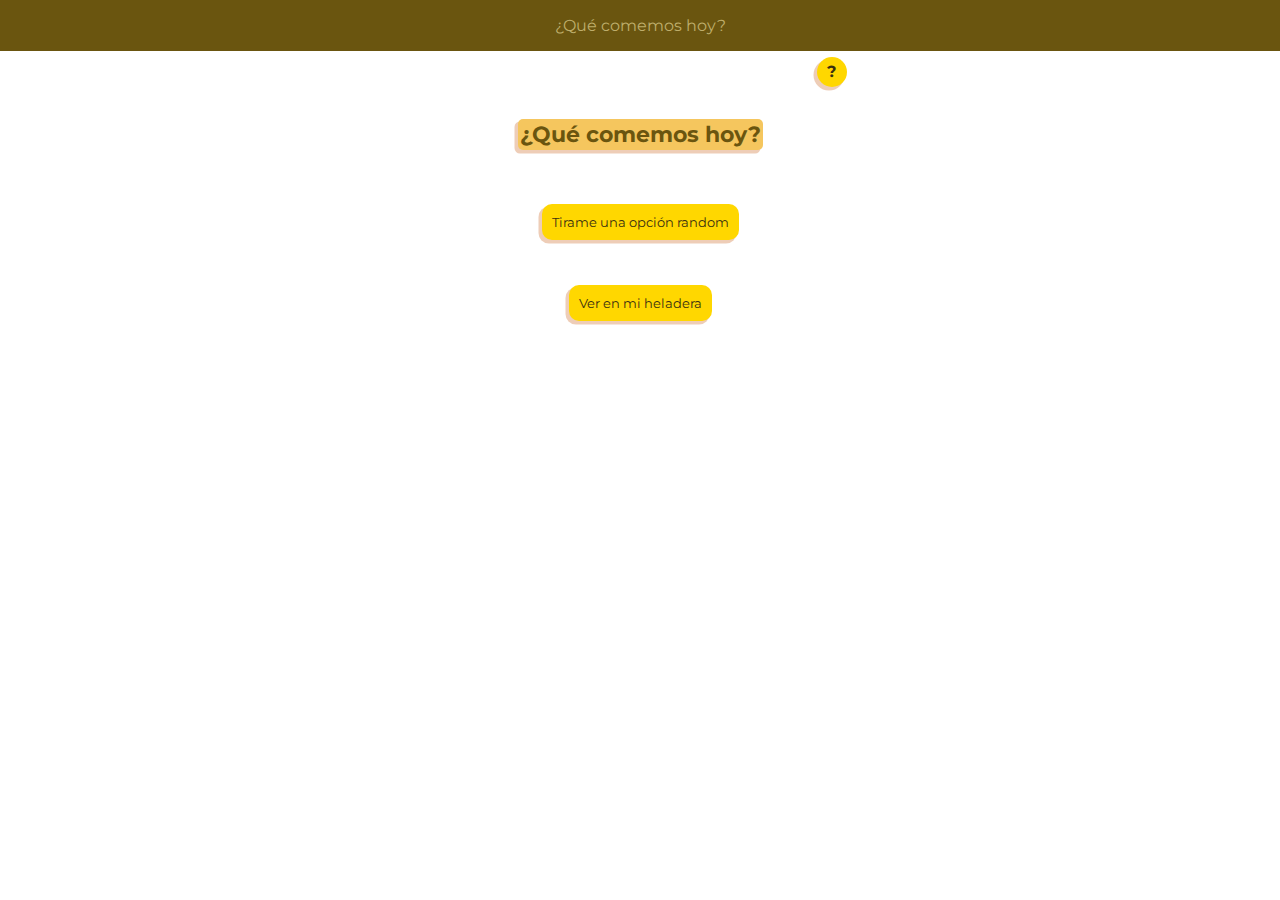
==== public/index.html @ 899794cb "version 1 , faltan ajustes" ====
<!DOCTYPE html>
<html lang="en">
  <head>
    <meta charset="UTF-8" />
    <meta http-equiv="X-UA-Compatible" content="IE=edge" />
    <meta name="viewport" content="width=device-width, initial-scale=1.0" />
    <title>¿Qué comemos hoy?</title>

    <link rel="preconnect" href="https://fonts.googleapis.com">
<link rel="preconnect" href="https://fonts.gstatic.com" crossorigin>
<link href="https://fonts.googleapis.com/css2?family=Montserrat:ital,wght@0,100;0,300;0,500;1,100&display=swap" rel="stylesheet">
    <link rel="stylesheet" href="/css/style.css" />

  </head>
  <body>
    <header>
      <div>
        <p id="paginaInicio">¿Qué comemos hoy?</p>
      </div>
    </header>
    <section class="contenedor" id="inicio">  
      <div>
        <p id="ayuda" class="boton">?</p>
      </div>
      <div id="muestraAyuda">
        <p>¿Qué comemos hoy? es una web app para ayudarte a decidir qué cocinar cuando no querés pensar más por el día de hoy. Es una buena opción para cuando volvés con cansancio y tarde a casa y no querés pedir delivery. <br>
        <button class="boton" id="cerrarAyuda">Cerrar</button></p>
      </div>
      <div class="main">
        <h1 class="titulo">¿Qué comemos hoy?</h1>
        <button class="boton" id="random" type="submit">
          Tirame una opción random
        </button>
        <button class="boton" id="heladera" type="submit">
          Ver en mi heladera
        </button>
      </div>
    </section>
    <section class="contenedor" id="paginaComidas">
      <div id="paginaRecetas">
        <h3 id="plato">Algo rico</h3>
        <div class="listadosIngredientes">
          <div class="listadoPrincipal">
            <p>Ingredientes plato principal </p>
            <ul id="opcionales"></ul>
            <!-- <p id="verRecetaP"></p> -->
          </div>
          <div class="listadoAcompañamiento">
            <p>Ingredientes acompañamiento</p>
            <ul id="ingredientes"></ul>
          </div>
        </div>
      </div>
      <div class="botones">
        <button id="otroRandom" type="submit" class="boton">
          otra opción
        </button>
        <button id="otroPlato" type="submit" class="boton">otra opción</button>
        <button class="boton" id="volver" type="submit">Volver</button>
      </div>
    </section>
    <section id="paginaHeladera">
      <div class="heladera">
        <h4 class="tituloHeladera">¿Qué tengo en mi heladera?</h4>
        <label
          ><input type="text" placeholder="Producto1" id="producto1"
        /></label>

        <label
          ><input type="text" placeholder="Producto2" id="producto2"
        /></label>
        <p id="validacion">
          Por favor, escribí dos productos que tengas en la heladera
        </p>
        <div id="ups">
          <p>Ups... todavía no tengo platos con esos ingrediente :(</p>
        </div>
      </div>
      <div class="botones">
        <button type="submit" id="verComidas" class="boton">Ver comidas</button>
        <div class="checkbox">
          <span><input type="checkbox" />Vegano</span>
          <span><input type="checkbox" />Vegetariano</span>
          <span><input type="checkbox" />Celíaco</span>
        </div>
      </div>
    </section>

    <script src="/js/script.js"></script>
    <script src="/js/comidas.js"></script>
  </body>
</html>
---- css/style.css ----
:root{
    --color-cafe:#6a550f;
    --color-dorado:gold;
    --color-fondo:#f5c65e;
    --color-beige:#beae6b;
    --color-cafe-oscuro:#3a3010;
    --color--naranja:#eb730a;
    --sombra-relieve:-3px 3px 0.5px 0.5px rgb(221, 155, 111, 0.5);
}
*{
    font-family: 'Montserrat', sans-serif;
    color: var(--color-cafe-oscuro);
}
.contenedor{
    max-width: 425px;
    margin: 0 auto;
    box-sizing: border-box;
    display: flex;
    flex-direction: column;
    position: relative;
}
body{
    background-image: url(/images/patron_comida.JPeG);
    background-size: 500px;
    background-position: fixed;
    margin: 0;
    padding: 0;
    cursor: default;
    position: relative;
}
#ayuda{
    display: block;
    cursor: pointer;
    font-weight: bold;
    height: 10px;
    padding: 5px 10px 15px;
    width: 10px;
    float: right;
    border-radius: 50%;
}
#muestraAyuda{
    display: none;
    text-align: center;
    height: 40vh;
    width: 100%;
    position: absolute;
}
#muestraAyuda p{
    
    border: solid 1px;
    border-radius: 20px;
    background-color: var(--color-fondo);
    width: 220px;
    padding: 30px;
    margin: 30px auto;
}
header{
    display: flex;
    flex-direction: row;
    width: 100%;
    justify-content: space-between;
    background: var(--color-cafe);
    margin: 0;
    padding: 0;
    box-sizing: border-box;
    cursor: default;
}
header div{
    margin: 0 auto;
}
header p{
    padding: 0 10px;
    color: var(--color-beige);
}
.tituloHeladera{
    text-align: center;
    margin-top: 20px;
    padding: 0;
    color: #3a3010;
    background-color: var(--color-fondo);
}
.main{
    display: flex;
    flex-direction: column;
    width: 250px;
    height: 250px;
    justify-content: space-around;
    align-items: center;
    align-content: space-around;
    box-sizing: border-box;
    cursor: default;
    box-sizing: border-box;
    margin: 0 auto;
}

#paginaHeladera{
    display: none;
    position: relative;
}
.heladera{
    display: flex;
    height: 60vh;
    flex-direction: column;
    width: 100%;
    align-items: center;
}
label{
    padding: 10px;
}
.boton{
    padding: 10px;
    margin: 6px;
    background-color: var(--color-dorado);
    color: var(--color-cafe-oscuro);
    border: none;
    border-radius: 10px;
    box-shadow: var(--sombra-relieve);
    cursor: pointer;
}
.botones{
    display: flex;
    flex-direction: row;
    width: 70%;
    justify-content: space-around;
    align-items: flex-end;
    margin: 0 auto;
}
h1{
    color: var(--color-cafe);
    font-size: 22px;
    background: var(--color-fondo);
    border-radius: 5px;
    padding: 2px;
    box-shadow: var(--sombra-relieve);
    margin-top: 10px;
}

.listadosIngredientes{
    display: flex;
    width: 100%;
    flex-direction: column;
    font-size: 13px;
    justify-content: space-around;
    height: 42vh;
    box-sizing: border-box;
    padding-left: 15px;
}
.listadosIngredientes ul li{
    padding-left: 5px;
    list-style: circle;
}
.listadosIngredientes p{
    margin: 5px 0;
}
.listadosIngredientes ul{
    margin:7px 0;
}

.recetas{
    display: flex;
    width: 100%;
    flex-direction: row;
    font-size: 13px;
    justify-content: space-around;
    height: 60vh;
}
.checkbox{
    display: flex;
    flex-direction: column;
    box-sizing: border-box;
    display: none;
}
#paginaComidas{
    display: none;
    height: 90vh;
    background: url(/images/fondo_recetas_ok3.png);
    background-size: 365px;
    background-position:center;
    background-position-y: -15px;
    justify-content: space-around
}
#paginaRecetas{
    display: flex;
    box-sizing: border-box;
    flex-direction: column;
    position: relative;
    width: 240px;
    margin: 0 auto;
}
#validacion{
    display: none;
    width: 200px;
    text-align: center;
    color: #3a3010;
    font-size: 14px;
    background-color: var(--color-fondo);
}
#plato{
    box-sizing: border-box;
    text-align: center;
    white-space: initial;
    font-size: 16px;
    margin-top: 45px;
    margin-bottom: 10px;
    padding-right: 10px;
}
#verRecetaP{
    overflow: auto;
    width: 100%;
}
#ups{
    display: block;
    display: none;
    width: 200px;
    text-align: center;
    position: relative;
    background-color: var(--color-fondo);
}
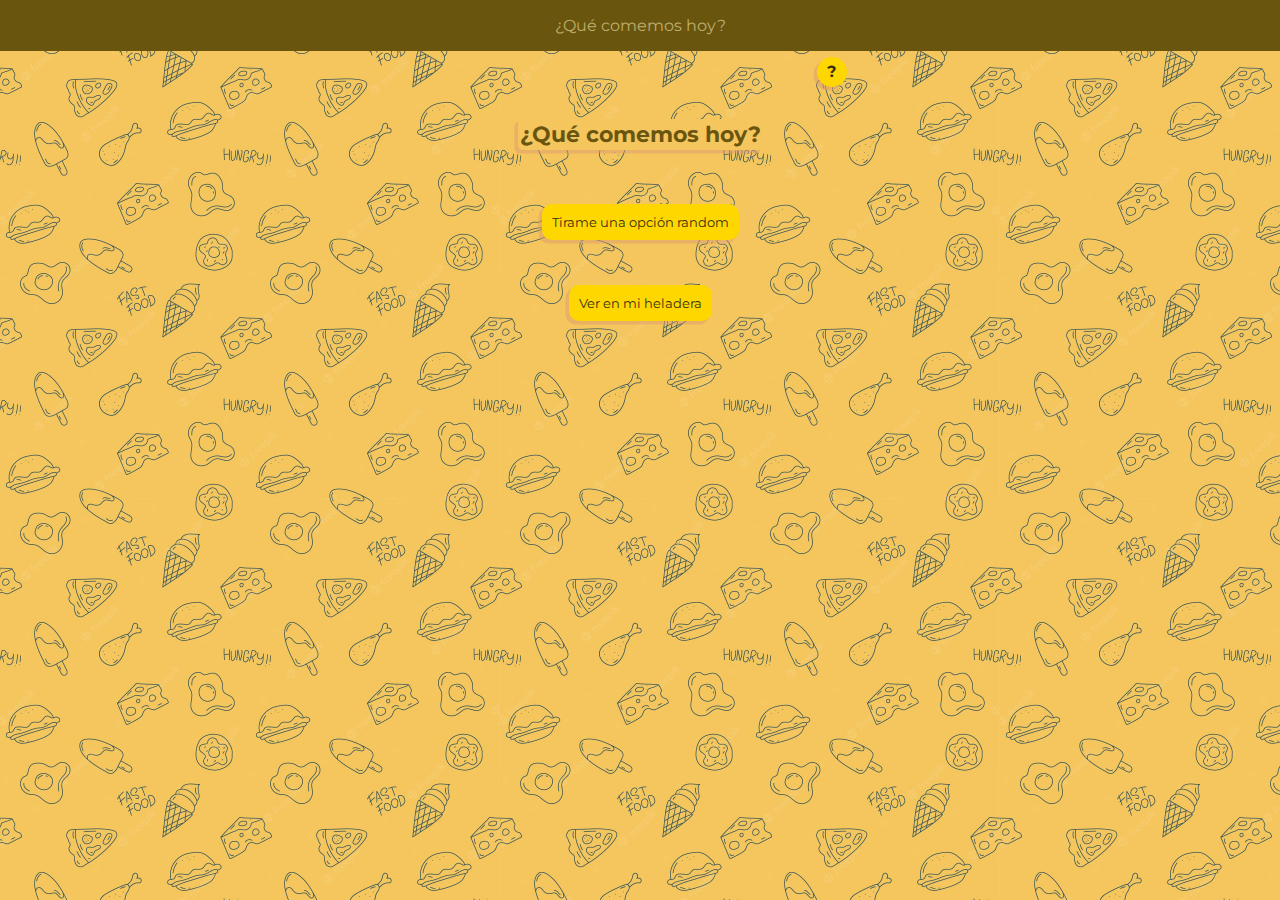
==== commit 9d07b007: "cleaning code" ====
--- a/public/index.html
+++ b/public/index.html
@@ -9,7 +9,7 @@
     <link rel="preconnect" href="https://fonts.googleapis.com">
 <link rel="preconnect" href="https://fonts.gstatic.com" crossorigin>
 <link href="https://fonts.googleapis.com/css2?family=Montserrat:ital,wght@0,100;0,300;0,500;1,100&display=swap" rel="stylesheet">
-    <link rel="stylesheet" href="/css/style.css" />
+    <link rel="stylesheet" href="/public/css/style.css" />
 
   </head>
   <body>
@@ -86,7 +86,7 @@
       </div>
     </section>
 
-    <script src="/js/script.js"></script>
-    <script src="/js/comidas.js"></script>
+    <script src="/public/js/script.js"></script>
+    <script src="/public/js/comidas.js"></script>
   </body>
 </html>
--- a/public/css/style.css
+++ b/public/css/style.css
@@ -0,0 +1,222 @@
+:root{
+    --color-cafe:#6a550f;
+    --color-dorado:gold;
+    --color-fondo:#f5c65e;
+    --color-beige:#beae6b;
+    --color-cafe-oscuro:#3a3010;
+    --color--naranja:#eb730a;
+    --sombra-relieve:-3px 3px 0.5px 0.5px rgb(221, 155, 111, 0.5);
+}
+*{
+    font-family: 'Montserrat', sans-serif;
+    color: var(--color-cafe-oscuro);
+}
+.contenedor{
+    max-width: 425px;
+    margin: 0 auto;
+    box-sizing: border-box;
+    display: flex;
+    flex-direction: column;
+    position: relative;
+}
+body{
+    background-image: url(/public/images/patron_comida.jpeg);
+    background-size: 500px;
+    background-position: fixed;
+    margin: 0;
+    padding: 0;
+    cursor: default;
+    position: relative;
+}
+#ayuda{
+    display: block;
+    cursor: pointer;
+    font-weight: bold;
+    height: 10px;
+    padding: 5px 10px 15px;
+    width: 10px;
+    float: right;
+    border-radius: 50%;
+}
+#muestraAyuda{
+    display: none;
+    text-align: center;
+    height: 40vh;
+    width: 100%;
+    position: absolute;
+}
+#muestraAyuda p{
+    
+    border: solid 1px;
+    border-radius: 20px;
+    background-color: var(--color-fondo);
+    width: 220px;
+    padding: 30px;
+    margin: 30px auto;
+}
+header{
+    display: flex;
+    flex-direction: row;
+    width: 100%;
+    justify-content: space-between;
+    background: var(--color-cafe);
+    margin: 0;
+    padding: 0;
+    box-sizing: border-box;
+    cursor: default;
+}
+header div{
+    margin: 0 auto;
+}
+header p{
+    padding: 0 10px;
+    color: var(--color-beige);
+}
+.tituloHeladera{
+    text-align: center;
+    margin-top: 20px;
+    padding: 0;
+    color: #3a3010;
+    background-color: var(--color-fondo);
+}
+.main{
+    display: flex;
+    flex-direction: column;
+    width: 250px;
+    height: 250px;
+    justify-content: space-around;
+    align-items: center;
+    align-content: space-around;
+    box-sizing: border-box;
+    cursor: default;
+    box-sizing: border-box;
+    margin: 0 auto;
+}
+
+#paginaHeladera{
+    display: none;
+    position: relative;
+}
+.heladera{
+    display: flex;
+    height: 60vh;
+    flex-direction: column;
+    width: 100%;
+    align-items: center;
+}
+label{
+    padding: 10px;
+}
+.boton{
+    padding: 10px;
+    margin: 6px;
+    background-color: var(--color-dorado);
+    color: var(--color-cafe-oscuro);
+    border: none;
+    border-radius: 10px;
+    box-shadow: var(--sombra-relieve);
+    cursor: pointer;
+}
+.botones{
+    display: flex;
+    flex-direction: row;
+    width: 65%;
+    justify-content: space-around;
+    align-items: flex-end;
+    align-content: flex-end;
+    margin: 20px auto;
+    margin-top:10px;
+}
+h1{
+    color: var(--color-cafe);
+    font-size: 22px;
+    background: var(--color-fondo);
+    border-radius: 5px;
+    padding: 2px;
+    box-shadow: var(--sombra-relieve);
+    margin-top: 10px;
+}
+
+.listadosIngredientes{
+    display: flex;
+    width: 100%;
+    flex-direction: column;
+    font-size: 13px;
+    justify-content: space-around;
+    /* max-height: 50vh; */
+    box-sizing: border-box;
+    padding-left: 15px;
+}
+.listadosIngredientes ul li{
+    padding-left: 5px;
+    list-style: circle;
+}
+.listadosIngredientes p{
+    margin: 5px 0;
+}
+.listadosIngredientes ul{
+    margin:7px 0;
+}
+
+.recetas{
+    display: flex;
+    width: 100%;
+    flex-direction: row;
+    font-size: 13px;
+    justify-content: space-around;
+    height: 60vh;
+}
+.checkbox{
+    display: flex;
+    flex-direction: column;
+    box-sizing: border-box;
+    display: none;
+}
+#paginaComidas{
+    display: none;
+    height: 88vh;
+    background: url(/public/images/fondo_recetas_ok3.png);
+    background-size: 365px;
+    background-position:center;
+    background-position-y: -15px;
+    justify-content: space-between;
+    align-items: flex-end;
+    align-content: space-between;
+}
+#paginaRecetas{
+    display: flex;
+    box-sizing: border-box;
+    flex-direction: column;
+    position: relative;
+    width: 240px;
+    margin: 0 auto;
+}
+#validacion{
+    display: none;
+    width: 200px;
+    text-align: center;
+    color: #3a3010;
+    font-size: 14px;
+    background-color: var(--color-fondo);
+}
+#plato{
+    box-sizing: border-box;
+    text-align: center;
+    white-space: initial;
+    font-size: 16px;
+    margin-top: 45px;
+    margin-bottom: 10px;
+    padding-right: 10px;
+}
+#verRecetaP{
+    overflow: auto;
+    width: 100%;
+}
+#ups{
+    display: block;
+    display: none;
+    width: 200px;
+    text-align: center;
+    position: relative;
+    background-color: var(--color-fondo);
+}